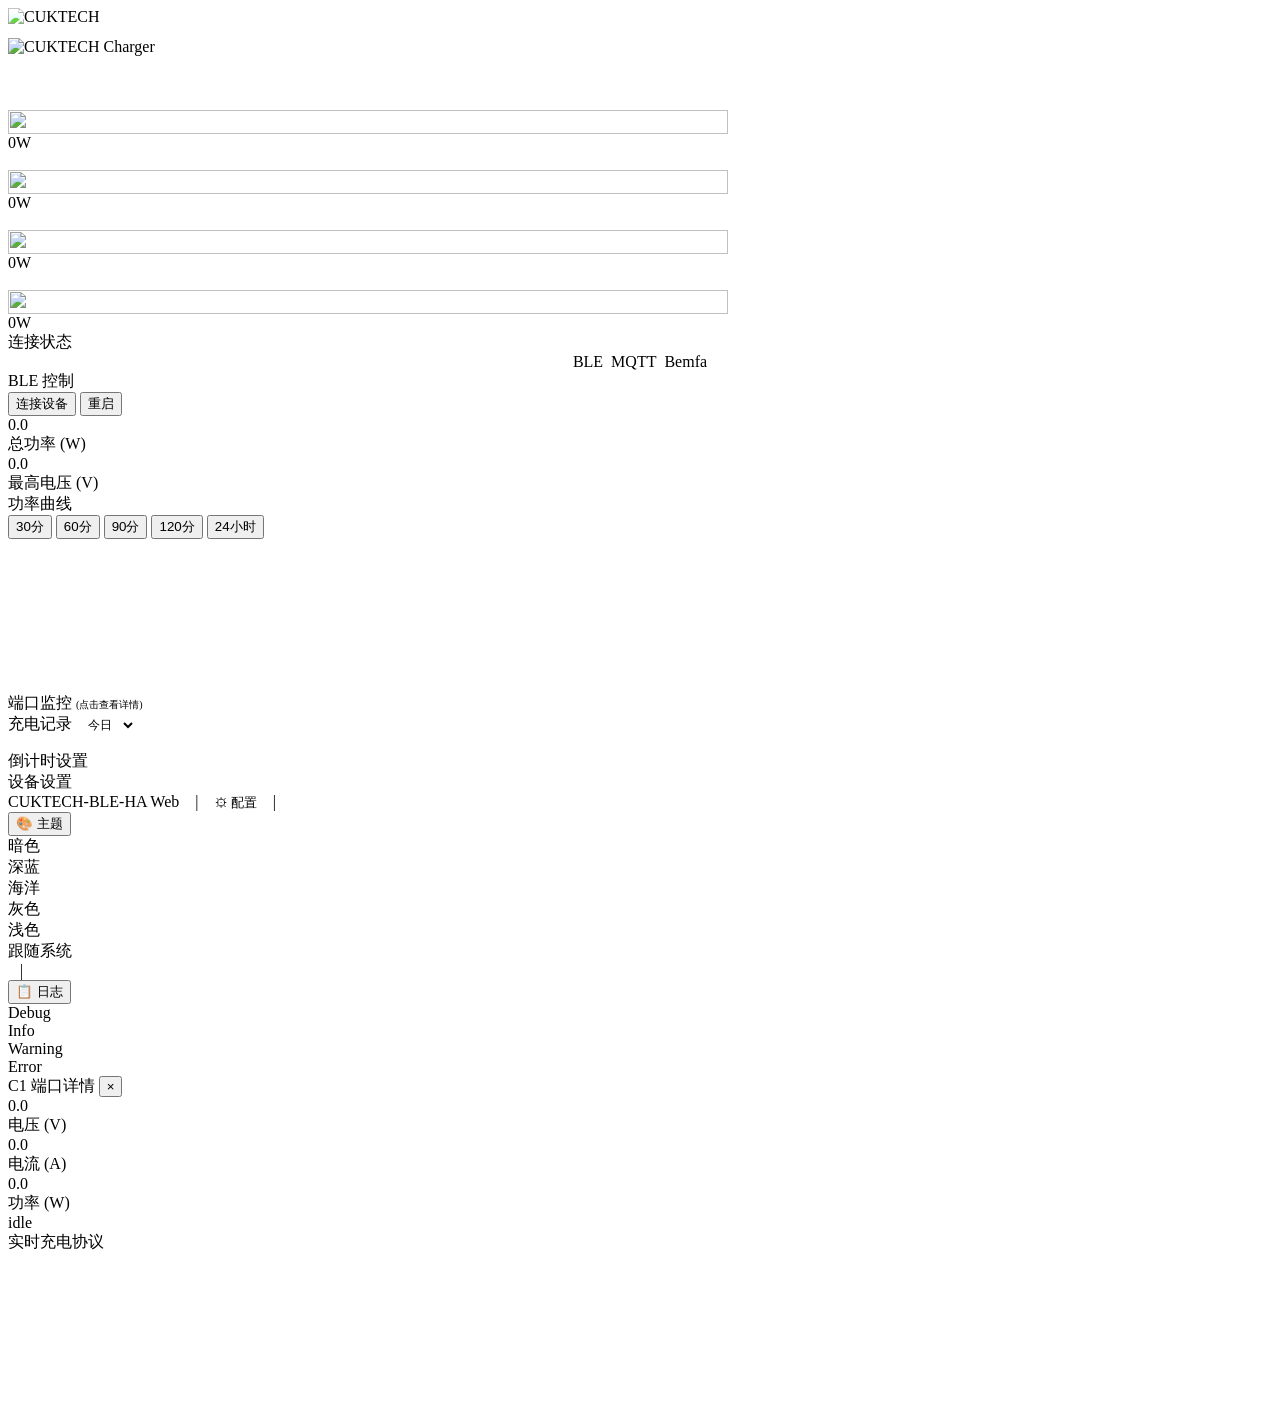
==== ble_server/web/index.html @ 21dd72aa "feat: config management, Xiaomi cloud login, HA integration fixes - Web config page (GET/POST /api/c" ====
<!DOCTYPE html>
<html lang="zh-CN">
<head>
    <meta charset="UTF-8">
    <meta name="viewport" content="width=device-width, initial-scale=1.0">
    <title>CUKTECH 10 GaN Charger Ultra</title>
    <link rel="icon" type="image/x-icon" href="/static/favicon.ico">
    <link rel="preload" href="/static/chart.umd.min.js" as="script">
    <link rel="preload" href="/static/charger.png" as="image">
    <script defer src="/static/chart.umd.min.js"></script>
    <script defer src="/static/charge_history.js?v=2"></script>
    <script src="/static/chart-loader.js"></script>
    <script src="/static/chart-config.js"></script>
    <link rel="stylesheet" href="static/index.css">
</head>
<body>
    <div class="container">
        <div class="header">
            <img src="/static/logo_footer.png" alt="CUKTECH" style="height: 40px; margin-bottom: 12px; filter: brightness(1.2);">
        </div>

        <div class="card">
            <div class="charger-layout">
                <div class="charger-image">
                    <div class="device-wrap" id="deviceWrap">
                        <!-- Unconnected -->
                        <img class="unconnected-img" id="unconnectedImg"
                             src="/static/plugin_imgs/main_card_ad1204u_unconnected.png" alt="CUKTECH Charger">
                        <!-- Animated device -->
                        <div class="device-wrap-inner">
                            <div class="device-charger" id="deviceChargerAnim">
                                <div class="dark-glow-ani" id="darkGlowAni"></div>
                                <div class="scene-badge-ani" id="sceneBadgeAni">
                                    <img id="sceneBadgeIconAni" src="" alt="">
                                    <span id="sceneBadgeTextAni"></span>
                                </div>
                                <img class="device-img" id="deviceImgAni" src="/static/plugin_imgs/main_charger_dark_ad1204_all.png" alt="">
                                <div class="usb-overlay-ani" id="usbOverlayAni">
                                    <!-- C1 --><div class="usb-mod-ani" id="usbModC1" style="top:25%"><div class="usb-picon" style="top:1px"><img id="usbPiconC1" src="/static/plugin_imgs/main_charger_dark_power_on.png" alt=""></div><div class="usb-pbg" style="top:0;width:57%;height:24px"><img src="/static/plugin_imgs/main_card_usb_c_rectangle.png" alt="" style="width:100%;height:100%"></div><div class="usb-pval" id="usbPvalC1" style="top:7px">0W</div></div>
                                    <!-- C2 --><div class="usb-mod-ani" id="usbModC2" style="top:35%"><div class="usb-picon" style="top:1px"><img id="usbPiconC2" src="/static/plugin_imgs/main_charger_dark_power_on.png" alt=""></div><div class="usb-pbg" style="top:0;width:57%;height:24px"><img src="/static/plugin_imgs/main_card_usb_c_rectangle.png" alt="" style="width:100%;height:100%"></div><div class="usb-pval" id="usbPvalC2" style="top:7px">0W</div></div>
                                    <!-- C3 --><div class="usb-mod-ani" id="usbModC3" style="top:45%"><div class="usb-picon" style="top:1px"><img id="usbPiconC3" src="/static/plugin_imgs/main_charger_dark_power_on.png" alt=""></div><div class="usb-pbg" style="top:0;width:57%;height:24px"><img src="/static/plugin_imgs/main_card_usb_c_rectangle.png" alt="" style="width:100%;height:100%"></div><div class="usb-pval" id="usbPvalC3" style="top:7px">0W</div></div>
                                    <!-- A --><div class="usb-mod-ani" id="usbModA" style="top:55%"><div class="usb-picon" style="top:1px"><img id="usbPiconA" src="/static/plugin_imgs/main_charger_dark_power_on.png" alt=""></div><div class="usb-pbg" style="top:0;left:42%;width:57%;height:24px"><img src="/static/plugin_imgs/main_card_usb_a_rectangle.png" alt="" style="width:100%;height:100%"></div><div class="usb-pval" id="usbPvalA" style="top:7px;">0W</div></div>
                                </div>
                            </div>
                        </div>
                    </div>
                </div>
                <div class="charger-controls">
                    <div class="control-box">
                        <div class="control-label" style="display: flex; justify-content: space-between; align-items: baseline;">
                            <span>连接状态</span>
                            <span id="firmwareVersion" style="font-weight: 400; font-size: 10px;"></span>
                        </div>
                        <div style="display: flex; align-items: center; justify-content: center; gap: 8px;">
                            <div style="position: relative;">
                                <div id="statusBadge" class="status-badge disconnected">
                                    <span class="status-dot"></span>
                                    <span>BLE</span>
                                </div>
                                <div id="qualityTooltip" class="quality-tooltip" style="display:none;"></div>
                            </div>
                            <div style="position: relative;">
                                <div id="mqttBadge" class="status-badge disconnected">
                                    <span class="status-dot"></span>
                                    <span>MQTT</span>
                                </div>
                                <div id="mqttTooltip" class="quality-tooltip" style="display:none;"></div>
                            </div>
                            <div style="position: relative;">
                                <div id="bemfaBadge" class="status-badge disconnected">
                                    <span class="status-dot"></span>
                                    <span>Bemfa</span>
                                </div>
                                <div id="bemfaTooltip" class="quality-tooltip" style="display:none;"></div>
                            </div>
                        </div>
                    </div>
                    <div class="control-box">
                        <div class="control-label">BLE 控制</div>
                        <div class="btn-group">
                            <button class="btn btn-primary" id="bleToggle" onclick="bleToggle()">连接设备</button>
                            <button class="btn btn-secondary" onclick="bleRestart()">重启</button>
                        </div>
                    </div>
                    <div class="stat-box">
                        <div class="stat-value" id="totalPower">0.0</div>
                        <div class="stat-label">总功率 (W)</div>
                    </div>
                    <div class="stat-box">
                        <div class="stat-value warning" id="maxVoltage">0.0</div>
                        <div class="stat-label">最高电压 (V)</div>
                    </div>
                </div>
            </div>
        </div>

        <div class="card">
            <div class="card-title">
                功率曲线
                <div style="margin-left: auto; display: flex; gap: 4px;">
                    <button class="time-btn" onclick="setTimeRange(30)">30分</button>
                    <button class="time-btn active" onclick="setTimeRange(60)">60分</button>
                    <button class="time-btn" onclick="setTimeRange(90)">90分</button>
                    <button class="time-btn" onclick="setTimeRange(120)">120分</button>
                    <button class="time-btn" onclick="setTimeRange(1440)">24小时</button>
                </div>
            </div>
            <div class="chart-container"><canvas id="powerChart"></canvas></div>
        </div>

        <div class="card">
            <div class="card-title">端口监控 <span style="font-size:10px;color:var(--text-dim);text-transform:none;letter-spacing:0">(点击查看详情)</span></div>
            <div class="port-grid" id="portGrid"></div>
        </div>

        <!-- Charge History Card -->
        <div class="card">
            <div class="card-title">充电记录
                <select id="chargePeriod" onchange="startChargeHistoryAutoRefresh('chargeSessionList','chargeStats',this.value,30000)" style="margin-left:auto;background:var(--card-bg);border:1px solid var(--card-border);border-radius:6px;padding:2px 8px;font-size:12px;color:var(--text-dim);">
                    <option value="today">今日</option>
                    <option value="yesterday">昨日</option>
                    <option value="week">本周</option>
                    <option value="month">本月</option>
                    <option value="all">全部</option>
                </select>
            </div>
            <div id="chargeStats" style="display:grid;grid-template-columns:repeat(4,1fr);gap:12px;margin-bottom:16px;text-align:center;justify-items:center;"></div>
            <div id="chargeSessionList"></div>
            <!-- Session Detail -->
            <div id="sessionDetail" style="display:none;margin-top:16px;padding-top:16px;border-top:1px solid var(--card-border);">
                <div style="display:flex;justify-content:space-between;align-items:center;margin-bottom:8px;">
                    <span id="sdTitle" style="font-size:15px;font-weight:600;color:var(--text);"></span>
                    <span id="sdDuration" style="font-size:13px;color:var(--text-dim);"></span>
                </div>
                <div style="display:flex;align-items:center;justify-content:flex-end;gap:6px;margin-bottom:8px;">
                    <span style="font-size:11px;color:var(--text-dim);">精度</span>
                    <select onchange="setDownsample(this.value)" style="background:var(--card-bg);border:1px solid var(--card-border);border-radius:6px;padding:2px 8px;font-size:11px;color:var(--text-dim);">
                        <option value="0">全部</option>
                        <option value="100">100点</option>
                        <option value="200">200点</option>
                        <option value="300" selected>300点</option>
                        <option value="600">600点</option>
                    </select>
                </div>
                <div style="height:160px;"><canvas id="sessionChart"></canvas></div>
                <div style="display:grid;grid-template-columns:repeat(3,1fr);gap:8px;margin-top:12px;">
                    <div style="text-align:center;"><div style="font-size:18px;font-weight:700;color:var(--text);" id="sdEnergy">0</div><div style="font-size:11px;color:var(--text-dim);">电量 Wh</div></div>
                    <div style="text-align:center;"><div style="font-size:18px;font-weight:700;color:var(--text);" id="sdAvgP">0</div><div style="font-size:11px;color:var(--text-dim);">均功率 W</div></div>
                    <div style="text-align:center;"><div style="font-size:18px;font-weight:700;color:var(--text);" id="sdPeakP">0</div><div style="font-size:11px;color:var(--text-dim);">峰功率 W</div></div>
                </div>
                <div style="display:grid;grid-template-columns:repeat(3,1fr);gap:8px;margin-top:8px;">
                    <div style="text-align:center;"><div style="font-size:18px;font-weight:700;color:var(--text);" id="sdAvgV">0</div><div style="font-size:11px;color:var(--text-dim);">均电压 V</div></div>
                    <div style="text-align:center;"><div style="font-size:18px;font-weight:700;color:var(--text);" id="sdAvgI">0</div><div style="font-size:11px;color:var(--text-dim);">均电流 A</div></div>
                    <div style="text-align:center;padding-top:6px;"><button onclick="closeSessionDetail()" style="background:rgba(255,59,48,0.1);border:1px solid rgba(255,59,48,0.3);color:#FF3B30;border-radius:8px;padding:8px 20px;font-size:12px;cursor:pointer;">关闭</button></div>
                </div>
            </div>
        </div>

        <div class="card">
            <div class="card-title">倒计时设置</div>
            <div class="countdown-grid" id="countdownGrid"></div>
        </div>

        <div class="card">
            <div class="card-title">设备设置</div>
            <div class="settings-grid" id="settingsGrid"></div>
        </div>

        <div class="footer">
            <a href="https://github.com/kairui1108/cuktech-ble-server" target="_blank" style="color: var(--accent); text-decoration: none;">CUKTECH-BLE-HA Web</a>
            <span style="margin: 0 12px; color: var(--text-dim);">|</span>
            <a href="config.html" style="color: var(--text-dim); text-decoration: none; font-size: 13px;">&#9881; 配置</a>
            <span style="margin: 0 12px; color: var(--text-dim);">|</span>
            <div class="theme-switcher" id="themeSwitcher">
                <button class="theme-btn" onclick="toggleThemeMenu()" id="themeBtn">🎨 主题</button>
                <div class="theme-menu" id="themeMenu">
                    <div class="theme-option" onclick="setTheme('ha-dark')" data-theme="ha-dark">
                        <span class="theme-dot" style="background: #1c1c1c;"></span> 暗色
                    </div>
                    <div class="theme-option" onclick="setTheme('deep-blue')" data-theme="deep-blue">
                        <span class="theme-dot" style="background: #0f0f1a;"></span> 深蓝
                    </div>
                    <div class="theme-option" onclick="setTheme('ocean')" data-theme="ocean">
                        <span class="theme-dot" style="background: #0a1628;"></span> 海洋
                    </div>
                    <div class="theme-option" onclick="setTheme('gray')" data-theme="gray">
                        <span class="theme-dot" style="background: #2d2d2d;"></span> 灰色
                    </div>
                    <div class="theme-option" onclick="setTheme('light')" data-theme="light">
                        <span class="theme-dot" style="background: #f5f5f5;"></span> 浅色
                    </div>
                    <div class="theme-option" onclick="setTheme('system')" data-theme="system">
                        <span class="theme-dot" style="background: linear-gradient(135deg, #1c1c1c 50%, #f5f5f5 50%);"></span> 跟随系统
                    </div>
                </div>
            </div>
            <span style="margin: 0 12px; color: var(--text-dim);">|</span>
            <div class="theme-switcher" id="logLevelSwitcher">
                <button class="theme-btn" onclick="toggleLogLevelMenu()" id="logLevelBtn">📋 日志</button>
                <div class="theme-menu" id="logLevelMenu">
                    <div class="theme-option" onclick="setLogLevel('debug')" data-level="debug">Debug</div>
                    <div class="theme-option" onclick="setLogLevel('info')" data-level="info">Info</div>
                    <div class="theme-option" onclick="setLogLevel('warning')" data-level="warning">Warning</div>
                    <div class="theme-option" onclick="setLogLevel('error')" data-level="error">Error</div>
                </div>
            </div>
        </div>
    </div>

    <div class="modal-overlay" id="portModal">
        <div class="modal">
            <div class="modal-header">
                <span class="modal-title" id="modalTitle">C1 端口详情</span>
                <button class="modal-close" onclick="closeModal()">&times;</button>
            </div>
            <div class="modal-stats">
                <div class="power-item"><div class="power-value" id="modalVoltage">0.0</div><div class="power-label">电压 (V)</div></div>
                <div class="power-item"><div class="power-value success" id="modalCurrent">0.0</div><div class="power-label">电流 (A)</div></div>
                <div class="power-item"><div class="power-value warning" id="modalPower">0.0</div><div class="power-label">功率 (W)</div></div>
                <div class="power-item"><div class="power-value" id="modalProtocol">idle</div><div class="power-label">实时充电协议</div></div>
            </div>
            <div class="modal-chart-container"><canvas id="modalChart"></canvas></div>
            <div class="modal-protocols" id="modalProtocols"></div>
        </div>
    </div>

    <script defer src="/static/app.js"></script>
</body>
</html>
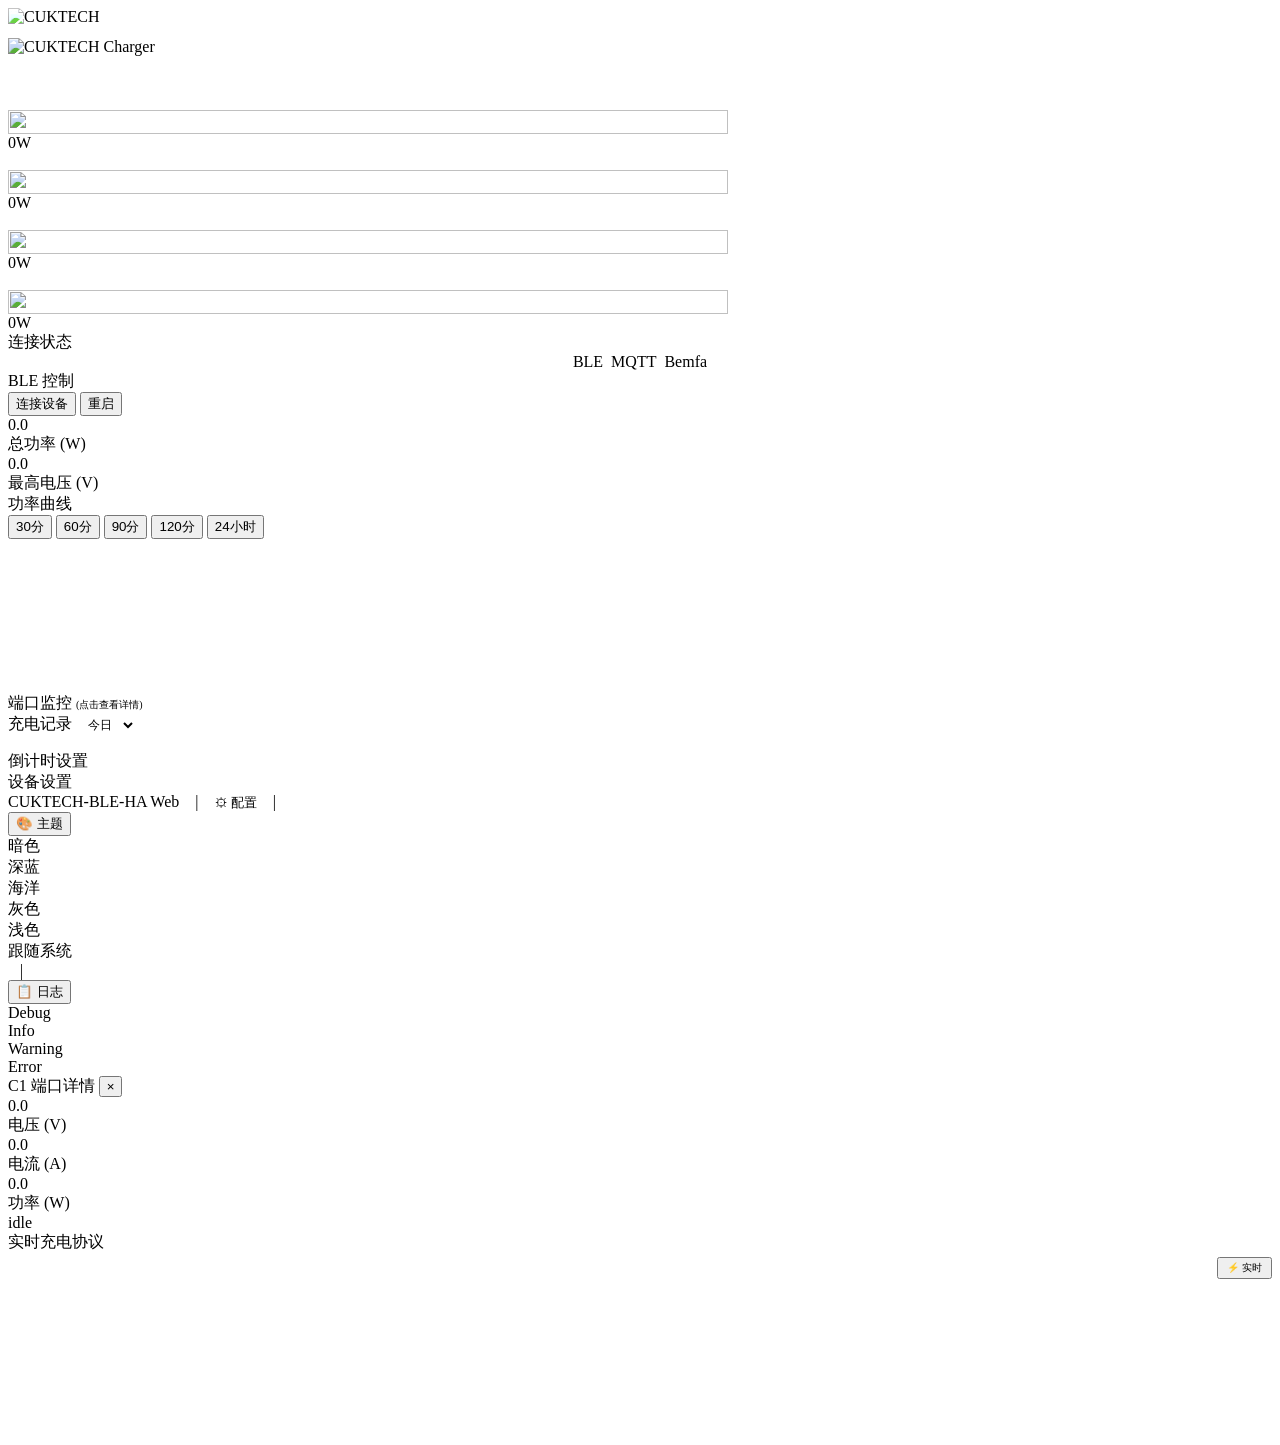
==== commit c94d501e: "chore: release v1.0.9 — improve power curves, decrypt robustness, MQTT BLE control" ====
--- a/ble_server/web/index.html
+++ b/ble_server/web/index.html
@@ -219,6 +219,9 @@
                 <div class="power-item"><div class="power-value warning" id="modalPower">0.0</div><div class="power-label">功率 (W)</div></div>
                 <div class="power-item"><div class="power-value" id="modalProtocol">idle</div><div class="power-label">实时充电协议</div></div>
             </div>
+            <div style="display:flex;justify-content:flex-end;gap:4px;margin:4px 0;">
+                <button class="time-btn" id="modalRealTimeBtn" onclick="toggleModalRealTime()" style="font-size:10px;padding:2px 8px;">⚡ 实时</button>
+            </div>
             <div class="modal-chart-container"><canvas id="modalChart"></canvas></div>
             <div class="modal-protocols" id="modalProtocols"></div>
         </div>
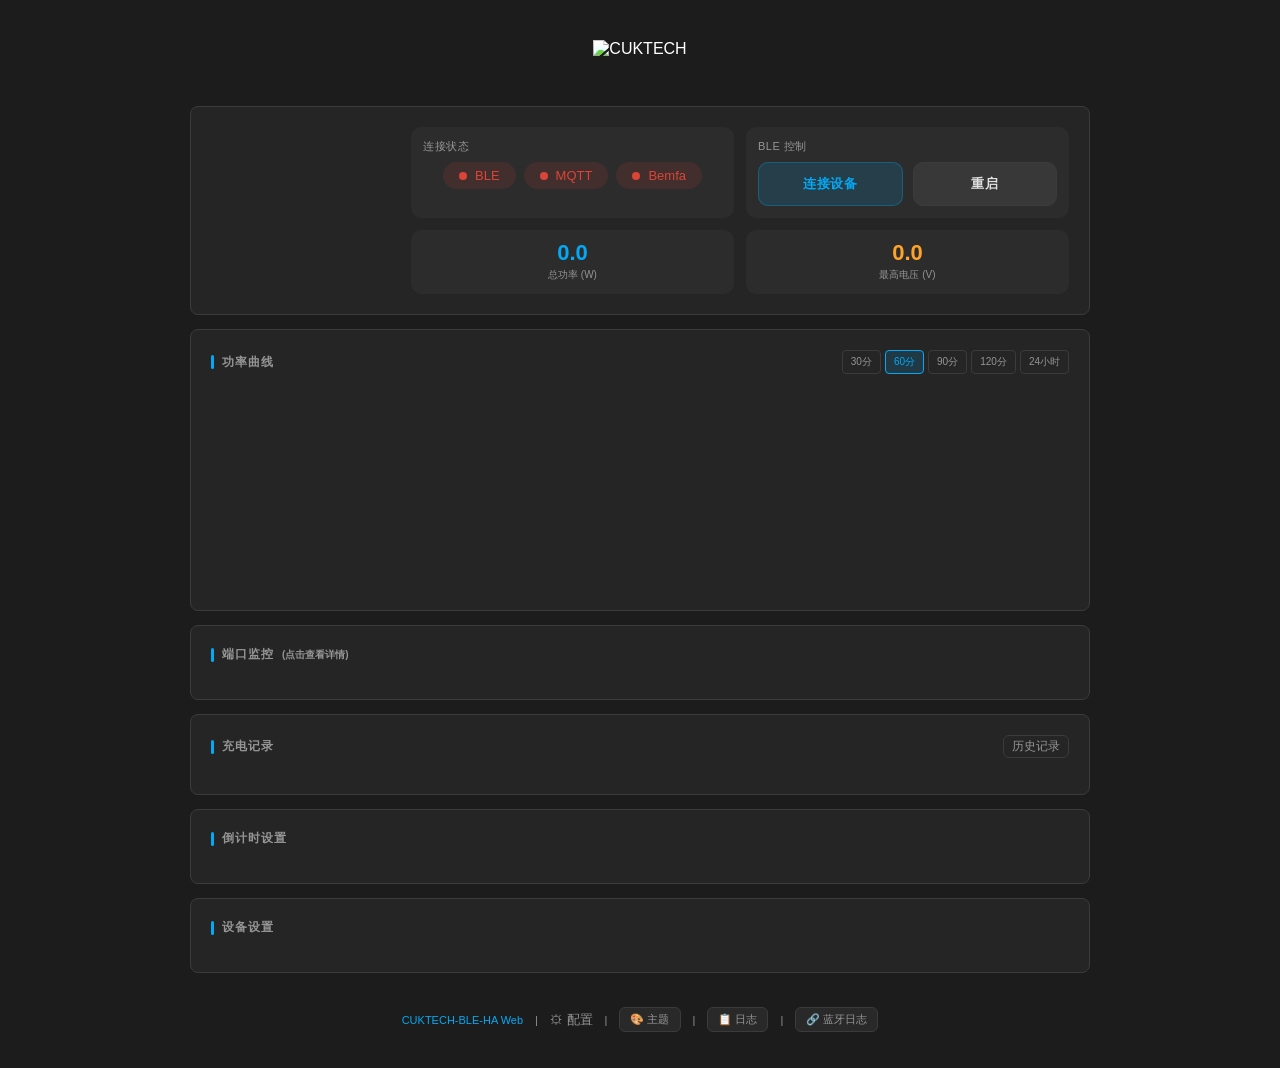
==== commit b8a56c4e: "custom: local mods based on v1.0.9 (see MAINTENANCE.md)" ====
--- a/ble_server/web/index.html
+++ b/ble_server/web/index.html
@@ -8,7 +8,7 @@
     <link rel="preload" href="/static/chart.umd.min.js" as="script">
     <link rel="preload" href="/static/charger.png" as="image">
     <script defer src="/static/chart.umd.min.js"></script>
-    <script defer src="/static/charge_history.js?v=2"></script>
+    <script defer src="/static/charge_history.js"></script>
     <script src="/static/chart-loader.js"></script>
     <script src="/static/chart-config.js"></script>
     <link rel="stylesheet" href="static/index.css">
@@ -116,42 +116,39 @@
         <!-- Charge History Card -->
         <div class="card">
             <div class="card-title">充电记录
-                <select id="chargePeriod" onchange="startChargeHistoryAutoRefresh('chargeSessionList','chargeStats',this.value,30000)" style="margin-left:auto;background:var(--card-bg);border:1px solid var(--card-border);border-radius:6px;padding:2px 8px;font-size:12px;color:var(--text-dim);">
-                    <option value="today">今日</option>
-                    <option value="yesterday">昨日</option>
-                    <option value="week">本周</option>
-                    <option value="month">本月</option>
-                    <option value="all">全部</option>
-                </select>
-            </div>
-            <div id="chargeStats" style="display:grid;grid-template-columns:repeat(4,1fr);gap:12px;margin-bottom:16px;text-align:center;justify-items:center;"></div>
-            <div id="chargeSessionList"></div>
-            <!-- Session Detail -->
-            <div id="sessionDetail" style="display:none;margin-top:16px;padding-top:16px;border-top:1px solid var(--card-border);">
-                <div style="display:flex;justify-content:space-between;align-items:center;margin-bottom:8px;">
-                    <span id="sdTitle" style="font-size:15px;font-weight:600;color:var(--text);"></span>
-                    <span id="sdDuration" style="font-size:13px;color:var(--text-dim);"></span>
-                </div>
-                <div style="display:flex;align-items:center;justify-content:flex-end;gap:6px;margin-bottom:8px;">
-                    <span style="font-size:11px;color:var(--text-dim);">精度</span>
-                    <select onchange="setDownsample(this.value)" style="background:var(--card-bg);border:1px solid var(--card-border);border-radius:6px;padding:2px 8px;font-size:11px;color:var(--text-dim);">
-                        <option value="0">全部</option>
-                        <option value="100">100点</option>
-                        <option value="200">200点</option>
-                        <option value="300" selected>300点</option>
-                        <option value="600">600点</option>
-                    </select>
-                </div>
-                <div style="height:160px;"><canvas id="sessionChart"></canvas></div>
-                <div style="display:grid;grid-template-columns:repeat(3,1fr);gap:8px;margin-top:12px;">
-                    <div style="text-align:center;"><div style="font-size:18px;font-weight:700;color:var(--text);" id="sdEnergy">0</div><div style="font-size:11px;color:var(--text-dim);">电量 Wh</div></div>
-                    <div style="text-align:center;"><div style="font-size:18px;font-weight:700;color:var(--text);" id="sdAvgP">0</div><div style="font-size:11px;color:var(--text-dim);">均功率 W</div></div>
-                    <div style="text-align:center;"><div style="font-size:18px;font-weight:700;color:var(--text);" id="sdPeakP">0</div><div style="font-size:11px;color:var(--text-dim);">峰功率 W</div></div>
-                </div>
-                <div style="display:grid;grid-template-columns:repeat(3,1fr);gap:8px;margin-top:8px;">
-                    <div style="text-align:center;"><div style="font-size:18px;font-weight:700;color:var(--text);" id="sdAvgV">0</div><div style="font-size:11px;color:var(--text-dim);">均电压 V</div></div>
-                    <div style="text-align:center;"><div style="font-size:18px;font-weight:700;color:var(--text);" id="sdAvgI">0</div><div style="font-size:11px;color:var(--text-dim);">均电流 A</div></div>
-                    <div style="text-align:center;padding-top:6px;"><button onclick="closeSessionDetail()" style="background:rgba(255,59,48,0.1);border:1px solid rgba(255,59,48,0.3);color:#FF3B30;border-radius:8px;padding:8px 20px;font-size:12px;cursor:pointer;">关闭</button></div>
+                <button id="btnChargeHistory" style="margin-left:auto;background:var(--card-bg);border:1px solid var(--card-border);border-radius:6px;padding:2px 8px;font-size:12px;color:var(--text-dim);cursor:pointer;">历史记录</button>
+            </div>
+            <div id="currentC1" class="current-charge-card"></div>
+            <div id="currentC2" class="current-charge-card"></div>
+            <div id="chargeHistoryView" style="display:none;">
+                <!-- 历史列表（详情打开时整体隐藏） -->
+                <div id="historyListWrap">
+                    <div class="charge-view-head">
+                        <span class="charge-view-title">历史记录</span>
+                        <button onclick="clearAllSessions()" class="btn-clear">清理</button>
+                    </div>
+                    <div id="historyListC1" class="history-group"></div>
+                    <div id="historyListC2" class="history-group"></div>
+                </div>
+                <!-- 单次详情：原地替换历史列表 -->
+                <div id="sessionDetail" style="display:none;">
+                    <div class="sd-head">
+                        <div class="sd-head-left">
+                            <span id="sdTitle" class="sd-title"></span>
+                            <span id="sdDuration" class="sd-duration"></span>
+                        </div>
+                        <button onclick="backToHistoryList()" class="btn-back">返回</button>
+                    </div>
+                    <div class="sd-stats">
+                        <div class="sd-cell"><div class="sd-cell-value"><span id="sdEnergy">0</span><span class="sd-cell-unit"> Wh</span></div><div class="sd-cell-mah" id="sdEnergyMah"></div><div class="sd-cell-label">电量</div></div>
+                        <div class="sd-cell"><div class="sd-cell-value"><span id="sdAvgP">0</span><span class="sd-cell-unit"> W</span></div><div class="sd-cell-label">平均功率</div></div>
+                        <div class="sd-cell"><div class="sd-cell-value"><span id="sdPeakP">0</span><span class="sd-cell-unit"> W</span></div><div class="sd-cell-label">峰值功率</div></div>
+                    </div>
+                    <div class="sd-row2">
+                        <div class="sd-cell"><div class="sd-cell-value"><span id="sdAvgV">0</span><span class="sd-cell-unit"> V</span></div><div class="sd-cell-label">平均电压</div></div>
+                        <div class="sd-cell"><div class="sd-cell-value"><span id="sdAvgI">0</span><span class="sd-cell-unit"> A</span></div><div class="sd-cell-label">平均电流</div></div>
+                    </div>
+                    <div class="sd-chart"><canvas id="sessionChart"></canvas></div>
                 </div>
             </div>
         </div>
@@ -204,6 +201,8 @@
                     <div class="theme-option" onclick="setLogLevel('error')" data-level="error">Error</div>
                 </div>
             </div>
+            <span style="margin: 0 12px; color: var(--text-dim);">|</span>
+            <button class="theme-btn" onclick="openBleLogModal()">🔗 蓝牙日志</button>
         </div>
     </div>
 
@@ -227,6 +226,16 @@
         </div>
     </div>
 
-    <script defer src="/static/app.js"></script>
+    <div class="modal-overlay" id="bleLogModal">
+        <div class="modal" style="max-width:600px;">
+            <div class="modal-header">
+                <span class="modal-title">蓝牙连接日志</span>
+                <button class="modal-close" onclick="closeBleLogModal()">&times;</button>
+            </div>
+            <div id="bleLogList" style="max-height:400px;overflow-y:auto;font-size:12px;font-family:monospace;"></div>
+        </div>
+    </div>
+
+    <script defer src="/static/app.js?v=9"></script>
 </body>
 </html>
--- a/ble_server/web/static/index.css
+++ b/ble_server/web/static/index.css
@@ -0,0 +1,288 @@
+        * { margin: 0; padding: 0; box-sizing: border-box; }
+        :root {
+            --bg: #1c1c1c; --card-bg: #252525; --card-border: #3b3b3b;
+            --text: #e1e1e1; --text-dim: #959595;
+            --accent: #03a9f4; --accent-rgb: 3, 169, 244;
+            --success: #389e3d; --success-rgb: 56, 158, 61;
+            --warning: #ffa42b; --warning-rgb: 255, 164, 43;
+            --danger: #db4437; --danger-rgb: 219, 68, 55;
+            --port-c1: #03a9f4; --port-c2: #7c4dff; --port-c3: #389e3d; --port-a: #ffa42b;
+            --border-radius: 8px;
+        }
+        body { font-family: -apple-system, BlinkMacSystemFont, 'Segoe UI', Roboto, 'Noto Sans SC', sans-serif; background: var(--bg); color: var(--text); min-height: 100vh; padding: 16px; }
+        .container { max-width: 900px; margin: 0 auto; }
+        .header { text-align: center; margin-bottom: 20px; padding: 24px 0 16px; }
+        .header h1 { font-size: 22px; font-weight: 600; margin-bottom: 10px; background: linear-gradient(135deg, var(--accent), #7c4dff); -webkit-background-clip: text; -webkit-text-fill-color: transparent; }
+        .status-badge { display: inline-flex; align-items: center; gap: 8px; padding: 6px 16px; border-radius: 20px; font-size: 13px; font-weight: 500; }
+        .status-badge.connected { background: rgba(var(--success-rgb), 0.12); color: var(--success); box-shadow: 0 0 20px rgba(var(--success-rgb), 0.1); }
+        .status-badge.disconnected { background: rgba(var(--danger-rgb), 0.12); color: var(--danger); }
+        .status-badge.connecting { background: rgba(var(--warning-rgb), 0.12); color: var(--warning); }
+        .status-dot { width: 8px; height: 8px; border-radius: 50%; background: currentColor; animation: pulse 2s infinite; }
+        .status-badge.disconnected .status-dot { animation: none; }
+        @keyframes pulse { 0%, 100% { opacity: 1; } 50% { opacity: 0.4; } }
+        .quality-tooltip { position: fixed; background: var(--card-bg); border: 1px solid var(--card-border); border-radius: 8px; padding: 10px 14px; font-size: 11px; color: var(--text); white-space: nowrap; z-index: 1000; box-shadow: 0 4px 12px rgba(0,0,0,0.3); pointer-events: none; }
+        .quality-bar { height: 4px; border-radius: 2px; background: rgba(255,255,255,0.1); margin-top: 4px; }
+        .quality-bar-fill { height: 100%; border-radius: 2px; transition: width 0.5s; }
+        .quality-row { display: flex; justify-content: space-between; align-items: center; margin-top: 3px; }
+        .quality-label { color: var(--text-dim); }
+        .card { background: var(--card-bg); border: 1px solid var(--card-border); border-radius: var(--border-radius); padding: 20px; margin-bottom: 14px; }
+        .card:hover { border-color: var(--accent); }
+        .card-title { font-size: 12px; font-weight: 600; color: var(--text-dim); text-transform: uppercase; letter-spacing: 1px; margin-bottom: 16px; display: flex; align-items: center; gap: 8px; flex-wrap: wrap; }
+        .card-title::before { content: ''; width: 3px; height: 14px; background: var(--accent); border-radius: 2px; }
+        .time-btn { padding: 4px 8px; border: 1px solid var(--card-border); border-radius: 4px; background: transparent; color: var(--text-dim); font-size: 10px; cursor: pointer; transition: all 0.2s; }
+        .time-btn:hover { border-color: var(--accent); color: var(--accent); }
+        .time-btn.active { background: rgba(var(--accent-rgb), 0.15); border-color: var(--accent); color: var(--accent); }
+        .btn-group { display: flex; gap: 10px; }
+        .btn { flex: 1; padding: 12px 16px; border: none; border-radius: 10px; font-size: 13px; font-weight: 600; cursor: pointer; transition: all 0.2s; text-transform: uppercase; letter-spacing: 0.5px; }
+        .btn:active { transform: scale(0.96); }
+        .btn-primary { background: rgba(var(--accent-rgb), 0.15); color: var(--accent); border: 1px solid rgba(var(--accent-rgb), 0.3); }
+        .btn-primary:hover { background: rgba(var(--accent-rgb), 0.25); box-shadow: 0 2px 12px rgba(var(--accent-rgb), 0.2); }
+        .btn-danger { background: rgba(var(--danger-rgb), 0.15); color: var(--danger); border: 1px solid rgba(var(--danger-rgb), 0.3); }
+        .btn-danger:hover { background: rgba(var(--danger-rgb), 0.25); box-shadow: 0 2px 12px rgba(var(--danger-rgb), 0.2); }
+        .btn-secondary { background: rgba(255, 255, 255, 0.06); color: var(--text); border: 1px solid var(--card-border); }
+        .btn-secondary:hover { background: rgba(255, 255, 255, 0.1); border-color: var(--accent); }
+        .btn-toggle { position: relative; overflow: hidden; }
+        .btn-toggle .btn-on, .btn-toggle .btn-off { transition: opacity 0.2s; }
+        .btn-toggle.is-on .btn-on { display: inline; }
+        .btn-toggle.is-on .btn-off { display: none; }
+        .btn-toggle:not(.is-on) .btn-on { display: none; }
+        .btn-toggle:not(.is-on) .btn-off { display: inline; }
+        .power-grid { display: grid; grid-template-columns: repeat(3, 1fr); gap: 12px; }
+        .power-item { text-align: center; padding: 16px 8px; background: rgba(255, 255, 255, 0.03); border-radius: 12px; }
+        .power-value { font-size: 28px; font-weight: 700; color: var(--accent); line-height: 1; }
+        .power-value.success { color: var(--success); }
+        .power-value.warning { color: var(--warning); }
+        .power-label { font-size: 11px; color: var(--text-dim); margin-top: 6px; text-transform: uppercase; letter-spacing: 0.5px; }
+        .charger-layout { display: grid; grid-template-columns: 180px 1fr; gap: 20px; align-items: end; }
+        .charger-image { display: flex; align-items: center; justify-content: center; min-width: 0; position: relative; }
+        /* ── Device Container (animated charger image) ── */
+        .device-wrap { width: 160px; max-width: 100%; margin: 0 auto; position: relative; }
+        .device-wrap-inner { position: relative; width: 100%; overflow: hidden; }
+.device-wrap-inner.idle { display: none; }
+        .unconnected-img { width: 100%; display: none; margin: 0 auto; object-fit: contain; }
+        .unconnected-img.show { display: block; }
+        .device-charger { position: relative; width: 160px; margin: 0 auto; display: block; }
+        .device-charger.charging { animation: deviceFloat 3s ease-in-out infinite; }
+        @keyframes deviceFloat {
+            0%, 100% { transform: translateY(0); }
+            50% { transform: translateY(-2px); }
+        }
+        .device-img { width: 100%; display: block; }
+        .dark-glow-ani {
+            position: absolute; width: 80%; height: 60%; left: 10%; top: 5%;
+            border-radius: 50%; opacity: 0; transition: opacity 0.8s ease;
+            pointer-events: none; z-index: 0;
+            background: radial-gradient(ellipse, rgba(70,180,255,0.18) 0%, rgba(70,180,255,0.04) 50%, transparent 70%);
+        }
+        .dark-glow-ani.active { opacity: 1; }
+        .scene-badge-ani { display: none; }
+        .scene-badge-ani.show { display: flex; position: absolute; top: -5px; left: 50%; transform: translateX(-50%); z-index: 5; align-items: center; gap: 3px; white-space: nowrap; }
+        .scene-badge-ani img { width: 14px; height: 14px; }
+        .scene-badge-ani span { font-size: 10px; color: #FFF; text-shadow: 0 1px 3px rgba(0,0,0,0.6); }
+        /* USB Overlay */
+        .usb-overlay-ani { position: absolute; top: 0; left: 0; width: 100%; height: 100%; z-index: 3; pointer-events: none; }
+        .usb-mod-ani { position: absolute; left: 0; right: 0; height: 14%; display: none; }
+		.usb-mod-ani.active { display: block; }
+        .usb-picon { position: absolute; width: 10%; height: 12px; left: 73%; z-index: 4; }
+        .usb-picon img { width: 100%; height: 100%; object-fit: contain; }
+        .usb-pbg { position: absolute; left: 43%; z-index: 3; }
+        .usb-pbg img { height: 100%; object-fit: contain; }
+        .usb-pval { position: absolute; z-index: 4; color: #64B5F6; font-size: 8px; font-weight: bold; text-align: center; left: 80%; width: 20%; }
+        .charger-controls { display: grid; grid-template-columns: 1fr 1fr; gap: 12px; min-width: 0; overflow: hidden; }
+        .control-box { background: rgba(255, 255, 255, 0.03); border-radius: 10px; padding: 12px; min-width: 0; overflow: hidden; }
+        .control-label { font-size: 11px; color: var(--text-dim); text-transform: uppercase; letter-spacing: 0.5px; margin-bottom: 8px; }
+        .port-count { font-size: 14px; font-weight: 600; color: var(--success); }
+        .port-count-label { font-size: 11px; color: var(--text-dim); }
+        .stat-box { text-align: center; padding: 12px 8px; background: rgba(255, 255, 255, 0.03); border-radius: 10px; min-width: 0; }
+        .stat-value { font-size: 22px; font-weight: 700; color: var(--accent); line-height: 1; }
+        .stat-value.success { color: var(--success); }
+        .stat-value.warning { color: var(--warning); }
+        .stat-label { font-size: 10px; color: var(--text-dim); margin-top: 4px; text-transform: uppercase; }
+        .chart-container { position: relative; height: 200px; margin-top: 8px; }
+        .port-grid { display: grid; grid-template-columns: repeat(2, 1fr); gap: 10px; overflow: hidden; }
+        .port-card { background: rgba(255, 255, 255, 0.03); border-radius: 12px; padding: 16px; border: 1px solid transparent; transition: all 0.3s; cursor: pointer; min-width: 0; overflow: hidden; }
+        .port-card:hover { border-color: rgba(var(--accent-rgb), 0.3); }
+        .port-card.active { border-color: rgba(var(--accent-rgb), 0.3); background: rgba(var(--accent-rgb), 0.05); }
+        .port-header { display: flex; align-items: center; justify-content: space-between; margin-bottom: 12px; }
+        .port-name { font-size: 15px; font-weight: 700; }
+        .port-name.c1 { color: var(--port-c1); }
+        .port-name.c2 { color: var(--port-c2); }
+        .port-name.c3 { color: var(--port-c3); }
+        .port-name.a { color: var(--port-a); }
+        .port-stats { display: grid; grid-template-columns: repeat(3, 1fr); gap: 8px; }
+        .port-stat { text-align: center; }
+        .port-stat-value { font-size: 16px; font-weight: 600; }
+        .port-stat-label { font-size: 10px; color: var(--text-dim); text-transform: uppercase; }
+        .port-toggle { position: relative; width: 44px; height: 24px; }
+        .port-toggle input { opacity: 0; width: 0; height: 0; }
+        .toggle-slider { position: absolute; cursor: pointer; top: 0; left: 0; right: 0; bottom: 0; background: rgba(255, 255, 255, 0.1); border-radius: 24px; transition: 0.3s; }
+        .toggle-slider:before { content: ""; position: absolute; height: 18px; width: 18px; left: 3px; bottom: 3px; background: #fff; border-radius: 50%; transition: 0.3s; }
+        .port-toggle input:checked + .toggle-slider { background: var(--accent); box-shadow: 0 0 12px rgba(var(--accent-rgb), 0.4); }
+        .port-toggle input:checked + .toggle-slider:before { transform: translateX(20px); }
+        .settings-grid { display: grid; grid-template-columns: repeat(2, 1fr); gap: 10px; overflow: hidden; }
+        .setting-item { display: flex; align-items: center; justify-content: space-between; padding: 12px 14px; background: rgba(255, 255, 255, 0.03); border-radius: 10px; min-width: 0; overflow: hidden; }
+        .setting-label { font-size: 13px; color: var(--text-dim); }
+        .setting-select { padding: 6px 10px; border: 1px solid var(--card-border); border-radius: 6px; background: var(--bg); color: var(--text); font-size: 12px; min-width: 100px; max-width: 120px; cursor: pointer; }
+        .setting-select:focus { outline: none; border-color: var(--accent); }
+        .footer { text-align: center; padding: 20px 0; font-size: 11px; color: var(--text-dim); display: flex; align-items: center; justify-content: center; }
+        .theme-switcher { position: relative; display: inline-block; }
+        .theme-btn { background: rgba(255, 255, 255, 0.06); border: 1px solid var(--card-border); border-radius: 6px; padding: 4px 10px; color: var(--text-dim); font-size: 11px; cursor: pointer; transition: all 0.2s; }
+        .theme-btn:hover { background: rgba(255, 255, 255, 0.1); border-color: var(--accent); }
+        .theme-menu { display: none; position: absolute; bottom: 100%; left: 50%; transform: translateX(-50%); background: var(--card-bg); border: 1px solid var(--card-border); border-radius: 8px; padding: 8px; margin-bottom: 8px; min-width: 140px; z-index: 10; }
+        .theme-menu.show { display: block; }
+        .theme-option { display: flex; align-items: center; gap: 8px; padding: 6px 10px; border-radius: 6px; cursor: pointer; font-size: 12px; color: var(--text); transition: background 0.2s; }
+        .theme-option:hover { background: rgba(255, 255, 255, 0.08); }
+        .theme-option.active { background: rgba(var(--accent-rgb), 0.15); color: var(--accent); }
+        .theme-dot { width: 12px; height: 12px; border-radius: 50%; border: 1px solid rgba(255, 255, 255, 0.2); }
+        .modal-overlay { display: none; position: fixed; top: 0; left: 0; right: 0; bottom: 0; background: rgba(0, 0, 0, 0.7); z-index: 100; justify-content: center; align-items: center; padding: 20px; }
+        .modal-overlay.show { display: flex; }
+        .modal { background: var(--card-bg); border: 1px solid var(--card-border); border-radius: var(--border-radius); padding: 24px; width: 100%; max-width: 700px; max-height: 90vh; overflow-y: auto; }
+        .modal-header { display: flex; align-items: center; justify-content: space-between; margin-bottom: 20px; }
+        .modal-title { font-size: 18px; font-weight: 600; }
+        .modal-close { width: 32px; height: 32px; border: none; border-radius: 50%; background: rgba(255, 255, 255, 0.1); color: var(--text); font-size: 18px; cursor: pointer; display: flex; align-items: center; justify-content: center; }
+        .modal-close:hover { background: rgba(255, 255, 255, 0.2); }
+        .modal-chart-container { position: relative; height: 250px; margin-bottom: 20px; }
+        .modal-stats { display: grid; grid-template-columns: repeat(4, 1fr); gap: 12px; }
+        .modal-protocols { margin-top: 16px; padding-top: 14px; border-top: 1px solid rgba(255,255,255,0.06); }
+        .proto-title { font-size: 13px; color: var(--text-dim); margin-bottom: 10px; }
+        .proto-btns { display: flex; gap: 6px; flex-wrap: wrap; }
+        .proto-btn { padding: 5px 12px; border-radius: 14px; border: 1px solid rgba(255,255,255,0.08); background: none; color: var(--text-dim); font-size: 11px; cursor: pointer; transition: all 0.2s; }
+        .proto-btn.on { background: rgba(70,180,255,0.15); border-color: rgba(70,180,255,0.4); color: #64B5F6; }
+        .proto-btn:active { transform: scale(0.96); }
+        .proto-btn:disabled { opacity: 0.4; cursor: not-allowed; }
+        .countdown-grid { display: grid; grid-template-columns: repeat(2, 1fr); gap: 12px; overflow: hidden; }
+        .countdown-item { background: rgba(255, 255, 255, 0.03); border-radius: 12px; padding: 16px; min-width: 0; overflow: hidden; }
+        .countdown-header { display: flex; align-items: center; justify-content: space-between; margin-bottom: 12px; }
+        .countdown-port { font-size: 14px; font-weight: 600; }
+        .countdown-port.c1 { color: var(--port-c1); }
+        .countdown-port.c2 { color: var(--port-c2); }
+        .countdown-port.c3 { color: var(--port-c3); }
+        .countdown-port.a { color: var(--port-a); }
+        .countdown-current { font-size: 12px; color: var(--text-dim); }
+        .countdown-input-group { display: flex; gap: 8px; margin-bottom: 10px; justify-content: center; }
+        .countdown-input { padding: 8px 12px; border: 1px solid var(--card-border); border-radius: 8px; background: var(--bg); color: var(--text); font-size: 14px; text-align: center; width: 100px; }
+        .countdown-input:focus { outline: none; border-color: var(--accent); }
+        .countdown-unit { padding: 8px 12px; border: 1px solid var(--card-border); border-radius: 8px; background: rgba(255, 255, 255, 0.03); color: var(--text-dim); font-size: 12px; display: flex; align-items: center; }
+        .countdown-quick { display: flex; gap: 6px; flex-wrap: wrap; justify-content: center; }
+        .countdown-quick-btn { padding: 6px 10px; border: 1px solid rgba(255, 255, 255, 0.15); border-radius: 6px; background: rgba(255, 255, 255, 0.08); color: var(--text); font-size: 11px; cursor: pointer; transition: all 0.2s; }
+        .countdown-quick-btn:hover { background: rgba(var(--accent-rgb), 0.2); border-color: var(--accent); color: var(--accent); }
+        .countdown-actions { display: flex; gap: 8px; margin-top: 10px; }
+        .countdown-toggle-btn { flex: 1; padding: 8px; border-radius: 8px; font-size: 12px; font-weight: 600; cursor: pointer; transition: all 0.2s; }
+        .countdown-toggle-btn.set { background: rgba(var(--accent-rgb), 0.15); color: var(--accent); border: 1px solid rgba(var(--accent-rgb), 0.2); }
+        .countdown-toggle-btn.set:hover { background: rgba(var(--accent-rgb), 0.25); box-shadow: 0 2px 12px rgba(var(--accent-rgb), 0.2); }
+        .countdown-toggle-btn.clear { background: rgba(var(--danger-rgb), 0.12); color: var(--danger); border: 1px solid rgba(var(--danger-rgb), 0.3); }
+        .countdown-toggle-btn.clear:hover { background: rgba(var(--danger-rgb), 0.25); box-shadow: 0 2px 12px rgba(var(--danger-rgb), 0.15); }
+        @media (max-width: 600px) {
+            .charger-layout { grid-template-columns: 1fr; align-items: start; }
+            .charger-image { justify-content: flex-start; transform: translateX(-12px); }
+            .device-wrap { max-width: 200px; }
+            .device-wrap-inner { height: auto; overflow: visible; }
+            .device-charger { width: 200px; height: auto; }
+            .charger-controls { grid-template-columns: 1fr; }
+            .port-grid, .settings-grid, .countdown-grid { grid-template-columns: 1fr; }
+        }
+
+/* ── Charge History ── */
+.mini-stat {
+    text-align: center;
+    padding: 12px 8px;
+    background: var(--card-bg, rgba(255,255,255,0.03));
+    border-radius: 10px;
+}
+.mini-stat-value {
+    font-size: 20px;
+    font-weight: 700;
+    color: var(--text);
+}
+.mini-stat-label {
+    font-size: 12px;
+    color: var(--text-dim);
+    margin-top: 4px;
+}
+@keyframes pulse { 0%, 100% { opacity: 1; } 50% { opacity: 0.4; } }
+
+.current-charge-card { margin-bottom: 8px; }
+.charge-box { padding: 12px 14px; border-radius: 10px; border: 1px solid var(--card-border); background: var(--card-bg); }
+.charge-box-idle { display: flex; align-items: center; gap: 8px; }
+.charge-box-idle .dot { width: 8px; height: 8px; border-radius: 50%; opacity: 0.5; }
+.charge-box-idle .label { font-size: 13px; color: var(--text-dim); }
+.charge-head { display: flex; align-items: center; justify-content: space-between; flex-wrap: wrap; gap: 2px 8px; margin-bottom: 2px; }
+.charge-head-left { display: flex; align-items: center; gap: 8px; }
+.charge-dot { display: inline-block; width: 6px; height: 6px; border-radius: 50%; background: var(--success, #34C759); animation: pulse 1.5s infinite; }
+.charge-name { font-size: 14px; font-weight: 600; }
+.charge-proto { font-size: 11px; color: var(--accent); margin-left: 6px; }
+.charge-time { font-size: 12px; color: var(--text-dim); }
+.charge-body { display: flex; justify-content: space-between; align-items: flex-end; gap: 8px; }
+.charge-energy { flex: 1; min-width: 0; }
+.charge-powers { display: flex; gap: 14px; align-items: flex-end; }
+.charge-metric-label { font-size: 11px; color: var(--text-dim); }
+.charge-metric-value { font-size: 22px; font-weight: 700; color: var(--text); }
+.charge-metric-unit { font-size: 12px; color: var(--text-dim); font-weight: 400; }
+.charge-power { text-align: right; }
+.charge-power-value { font-size: 16px; font-weight: 600; color: var(--success, #34C759); }
+.charge-duration { margin-left: 8px; font-size: 12px; color: var(--text-dim); }
+
+.history-group + .history-group { margin-top: 10px; }
+.history-group-head { display: flex; align-items: center; gap: 8px; margin-bottom: 6px; }
+.history-group-head .dot { width: 8px; height: 8px; border-radius: 50%; }
+.history-group-name { font-size: 13px; font-weight: 600; color: var(--text); }
+.history-group-count { font-size: 11px; color: var(--text-dim); }
+.history-empty { text-align: center; color: var(--text-dim); padding: 10px; font-size: 12px; }
+.charge-item { display: flex; align-items: center; justify-content: space-between; padding: 9px 10px; border: 1px solid var(--card-border); border-radius: 8px; margin-bottom: 6px; cursor: pointer; background: var(--card-bg); }
+.charge-item:hover { border-color: var(--accent); }
+.charge-item-main { display: flex; flex-direction: column; gap: 2px; min-width: 0; flex: 1; }
+.charge-item-row { display: flex; align-items: center; }
+.charge-item-time { font-size: 12px; color: var(--text-dim); }
+.charge-item-dur { font-size: 11px; color: var(--text-dim); }
+.charge-item-right { text-align: right; flex-shrink: 0; margin-left: 8px; }
+.charge-item-wh { font-size: 14px; font-weight: 600; }
+.charge-item-peak { font-size: 10px; color: var(--text-dim); }
+.charge-badge { font-size: 10px; color: var(--success, #34C759); border: 1px solid var(--success, #34C759); border-radius: 4px; padding: 0 4px; margin-left: 6px; }
+
+.charge-view-head { display: flex; justify-content: space-between; align-items: center; margin-bottom: 10px; }
+.charge-view-title { font-size: 14px; color: var(--text); }
+.btn-close { background: rgba(255,59,48,0.1); border: 1px solid rgba(255,59,48,0.3); color: #FF3B30; border-radius: 8px; padding: 5px 14px; font-size: 12px; cursor: pointer; }
+.btn-close-sm { background: rgba(255,59,48,0.1); border: 1px solid rgba(255,59,48,0.3); color: #FF3B30; border-radius: 8px; padding: 8px 20px; font-size: 12px; cursor: pointer; }
+
+/* 当前卡片累计电量旁的 mAh 小字 */
+.charge-metric-sub { font-size: 11px; color: var(--text-dim); margin-top: 2px; }
+/* 当前卡片迷你功率曲线容器：固定高度防轮询重建时跳动；上方留白给瓦时按钮，避免遮住功率行 */
+.charge-mini-chart { position: relative; height: 100px; margin-top: 22px; }
+.charge-mini-hint { position: absolute; inset: 0; display: none; align-items: center; justify-content: center; font-size: 11px; color: var(--text-dim); opacity: 0.7; }
+.mini-wh-toggle { position: absolute; top: -16px; right: 0; z-index: 2; padding: 0 8px; font-size: 10px; line-height: 16px; border-radius: 8px; border: 1px solid var(--border, rgba(128,128,128,0.35)); background: var(--card-bg, transparent); color: var(--text-dim); cursor: pointer; }
+/* 截止展示态：圆点停止呼吸、功率数值置灰、橙色截止徽标 */
+.charge-box-ended .charge-dot { animation: none; background: var(--text-dim); }
+.charge-box-ended .charge-power-value { color: var(--text-dim); }
+.charge-ended-tag { margin-left: 8px; font-size: 10px; color: #FF9500; border: 1px solid rgba(255,149,0,0.5); border-radius: 4px; padding: 0 4px; white-space: nowrap; }
+.mini-wh-toggle.active { color: rgb(255,152,0); border-color: rgba(255,152,0,0.55); }
+/* 未充电占位：圆点与文案同行，记录未开启时下方提示 */
+.charge-idle-row { display: flex; align-items: center; gap: 8px; }
+.charge-idle-hint { font-size: 11px; color: var(--text-dim); opacity: 0.85; margin-top: 3px; padding-left: 16px; }
+/* 历史视图头部清理按钮 */
+.btn-clear { background: rgba(255,59,48,0.1); border: 1px solid rgba(255,59,48,0.3); color: #FF3B30; border-radius: 8px; padding: 5px 14px; font-size: 12px; cursor: pointer; }
+.btn-clear:hover { background: rgba(255,59,48,0.2); }
+/* 详情视图：头部行、数据格、图表 */
+.sd-head { display: flex; align-items: center; justify-content: space-between; gap: 8px; margin-bottom: 10px; }
+.sd-head-left { display: flex; align-items: baseline; gap: 8px; flex-wrap: wrap; min-width: 0; }
+.sd-title { font-size: 15px; font-weight: 600; color: var(--text); }
+.sd-duration { font-size: 12px; color: var(--text-dim); }
+.btn-back { background: rgba(255,255,255,0.06); border: 1px solid var(--card-border); color: var(--text-dim); border-radius: 8px; padding: 5px 14px; font-size: 12px; cursor: pointer; flex-shrink: 0; }
+.btn-back:hover { border-color: var(--accent); color: var(--accent); }
+.sd-stats { display: grid; grid-template-columns: repeat(3, 1fr); gap: 8px; }
+.sd-row2 { display: grid; grid-template-columns: repeat(2, 1fr); gap: 8px; margin-top: 8px; }
+.sd-cell { text-align: center; padding: 10px 4px; background: rgba(255,255,255,0.03); border-radius: 8px; }
+.sd-cell-value { font-size: 17px; font-weight: 700; color: var(--text); }
+.sd-cell-unit { font-size: 11px; color: var(--text-dim); font-weight: 400; }
+.sd-cell-mah { font-size: 11px; color: var(--text-dim); margin-top: 2px; min-height: 13px; }
+.sd-cell-label { font-size: 11px; color: var(--text-dim); margin-top: 3px; }
+.sd-chart { position: relative; height: 196px; margin-top: 12px; }
+
+select {
+    background: var(--card-bg, transparent);
+    color: var(--text-dim);
+    border-color: var(--card-border, rgba(255,255,255,0.15));
+}
+select option {
+    background: var(--card-bg, #252525);
+    color: var(--text-dim);
+}
